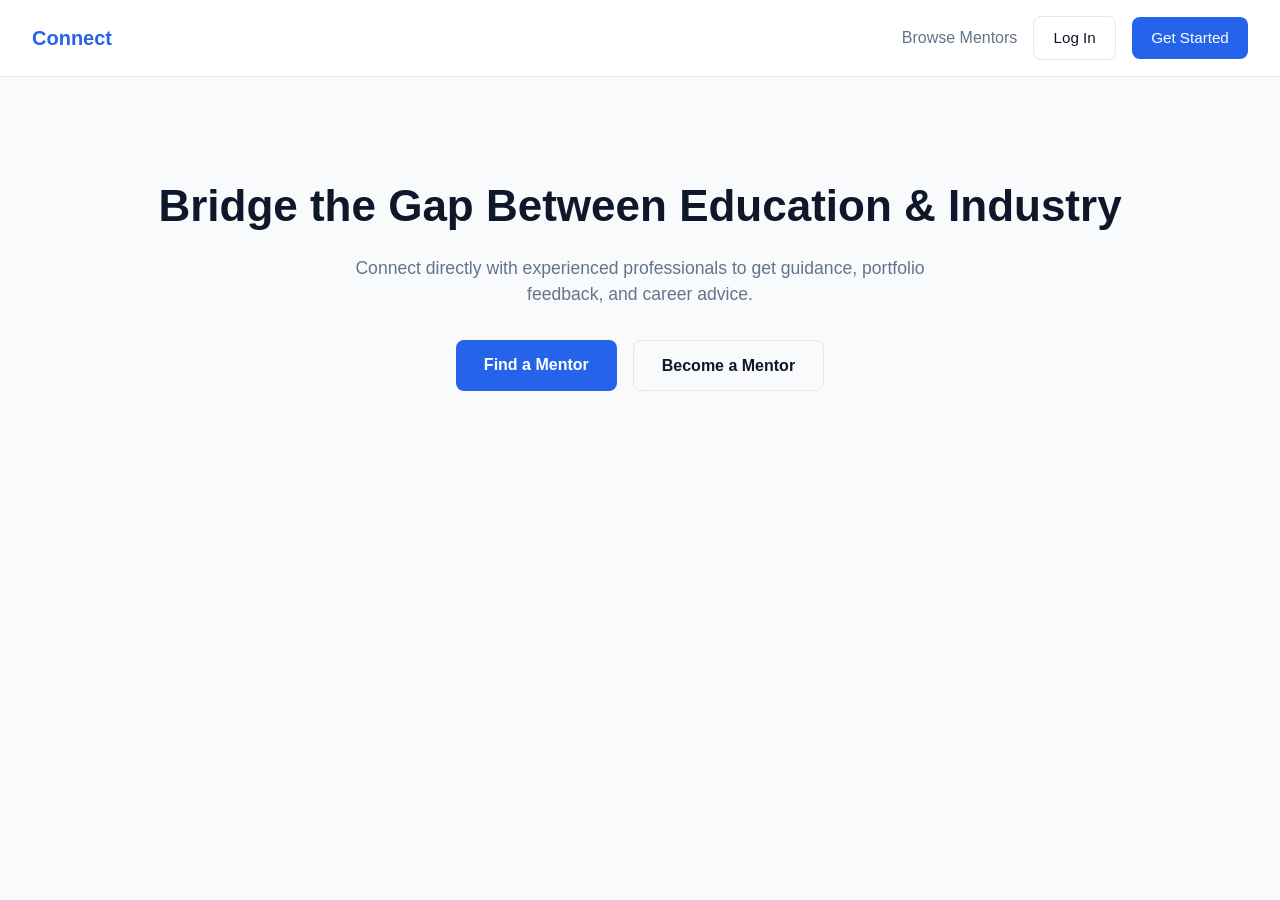
==== index.html @ aa66d470 "added frontend withdummy data" ====
<!DOCTYPE html>
<html lang="en">
<head>
  <meta charset="UTF-8">
  <meta name="viewport" content="width=device-width, initial-scale=1.0">
  <title>Connect | Mentorship Platform</title>
  <link rel="stylesheet" href="assets/css/style.css">
</head>
<body>

  <nav class="navbar">
    <a href="index.html" class="brand">Connect</a>
    <div class="nav-links">
      <a href="browse.html">Browse Mentors</a>
      <a href="login.html" class="btn btn-outline">Log In</a>
      <a href="register.html" class="btn btn-primary">Get Started</a>
    </div>
  </nav>

  <main class="container">
    <div style="text-align: center; padding: 4rem 1rem;">
      <h1 style="font-size: 2.75rem; margin-bottom: 1rem;">Bridge the Gap Between Education & Industry</h1>
      <p style="color: var(--text-muted); max-width: 650px; margin: 0 auto 2rem; font-size: 1.1rem;">
        Connect directly with experienced professionals to get guidance, portfolio feedback, and career advice.
      </p>
      <div style="display: flex; gap: 1rem; justify-content: center;">
        <a href="register.html" class="btn btn-primary" style="padding: 0.8rem 1.75rem; font-size: 1rem;">Find a Mentor</a>
        <a href="register.html" class="btn btn-outline" style="padding: 0.8rem 1.75rem; font-size: 1rem;">Become a Mentor</a>
      </div>
    </div>
  </main>

</body>
</html>
---- assets/css/style.css ----
/* Mobile Optimization */
@media (max-width: 768px) {
  .navbar {
    flex-direction: column;
    gap: 1rem;
    padding: 1rem;
  }

  .nav-links {
    width: 100%;
    justify-content: center;
    flex-wrap: wrap;
    gap: 0.5rem;
  }
  
  .nav-links a {
    text-align: center;
  }

  /* Shrinks buttons slightly on small screens */
  .btn {
    padding: 0.5rem 1rem; 
  }

  /* Ensures the two hero buttons stack if the screen is too narrow */
  main div[style*="display: flex"] {
    flex-wrap: wrap;
  }
}


:root {
  --primary: #2563eb;
  --primary-hover: #1d4ed8;
  --bg-main: #f8fafc;
  --surface: #ffffff;
  --text-dark: #0f172a;
  --text-muted: #64748b;
  --border: #e2e8f0;
  --shadow: 0 4px 6px -1px rgba(0, 0, 0, 0.1), 0 2px 4px -2px rgba(0, 0, 0, 0.1);
  --radius: 8px;
}

* {
  box-sizing: border-box;
  margin: 0;
  padding: 0;
  font-family: -apple-system, BlinkMacSystemFont, "Segoe UI", Roboto, Oxygen, Ubuntu, Cantarell, sans-serif;
}

body {
  background-color: var(--bg-main);
  color: var(--text-dark);
  line-height: 1.5;
  min-height: 100vh;
  display: flex;
  flex-direction: column;
}

/* Navbar */
.navbar {
  background: var(--surface);
  border-bottom: 1px solid var(--border);
  padding: 1rem 2rem;
  display: flex;
  justify-content: space-between;
  align-items: center;
}

.brand {
  font-size: 1.25rem;
  font-weight: 700;
  color: var(--primary);
  text-decoration: none;
}

.nav-links {
  display: flex;
  gap: 1rem;
  align-items: center;
}

.nav-links a {
  text-decoration: none;
  color: var(--text-muted);
  font-weight: 500;
  transition: color 0.2s;
}

.nav-links a:hover {
  color: var(--primary);
}

/* Base Layout Containers */
.container {
  max-width: 1100px;
  margin: 2rem auto;
  padding: 0 1rem;
  width: 100%;
  flex: 1;
}

/* Buttons */
.btn {
  display: inline-block;
  padding: 0.6rem 1.2rem;
  border-radius: var(--radius);
  font-weight: 600;
  text-decoration: none;
  cursor: pointer;
  border: none;
  font-size: 0.95rem;
  transition: all 0.2s ease;
}

.btn-primary {
  background: var(--primary);
  color: white;
}

.btn-primary:hover {
  background: var(--primary-hover);
}

.btn-outline {
  border: 1px solid var(--border);
  background: transparent;
  color: var(--text-dark);
}

.btn-outline:hover {
  background: var(--bg-main);
}

.btn-danger {
  background: #ef4444;
  color: white;
}

.btn-danger:hover {
  background: #dc2626;
}

/* Form Styles */
.auth-card {
  max-width: 420px;
  margin: 3rem auto;
  background: var(--surface);
  padding: 2rem;
  border-radius: var(--radius);
  border: 1px solid var(--border);
  box-shadow: var(--shadow);
}

.form-group {
  margin-bottom: 1.25rem;
}

.form-group label {
  display: block;
  font-size: 0.875rem;
  font-weight: 600;
  margin-bottom: 0.4rem;
}

.form-control {
  width: 100%;
  padding: 0.65rem 0.85rem;
  border: 1px solid var(--border);
  border-radius: var(--radius);
  font-size: 0.95rem;
  outline: none;
}

.form-control:focus {
  border-color: var(--primary);
}

/* Grid & Cards */
.grid-3 {
  display: grid;
  grid-template-columns: repeat(auto-fill, minmax(300px, 1fr));
  gap: 1.5rem;
  margin-top: 1.5rem;
}

.card {
  background: var(--surface);
  border: 1px solid var(--border);
  border-radius: var(--radius);
  padding: 1.5rem;
  box-shadow: var(--shadow);
}

.card-title {
  font-size: 1.15rem;
  font-weight: 700;
  margin-bottom: 0.25rem;
}

.card-subtitle {
  color: var(--primary);
  font-size: 0.875rem;
  font-weight: 600;
  margin-bottom: 0.75rem;
}

/* Badges */
.badge {
  display: inline-block;
  padding: 0.25rem 0.6rem;
  font-size: 0.75rem;
  font-weight: 700;
  border-radius: 9999px;
  text-transform: uppercase;
}

.badge-pending {
  background: #fef3c7;
  color: #d97706;
}

.badge-accepted {
  background: #dcfce7;
  color: #15803d;
}

.badge-declined {
  background: #fee2e2;
  color: #b91c1c;
}

.nav-links a.btn-primary {
  color: #ffffff;
}

.nav-links a.btn-outline {
  color: var(--text-dark);
}
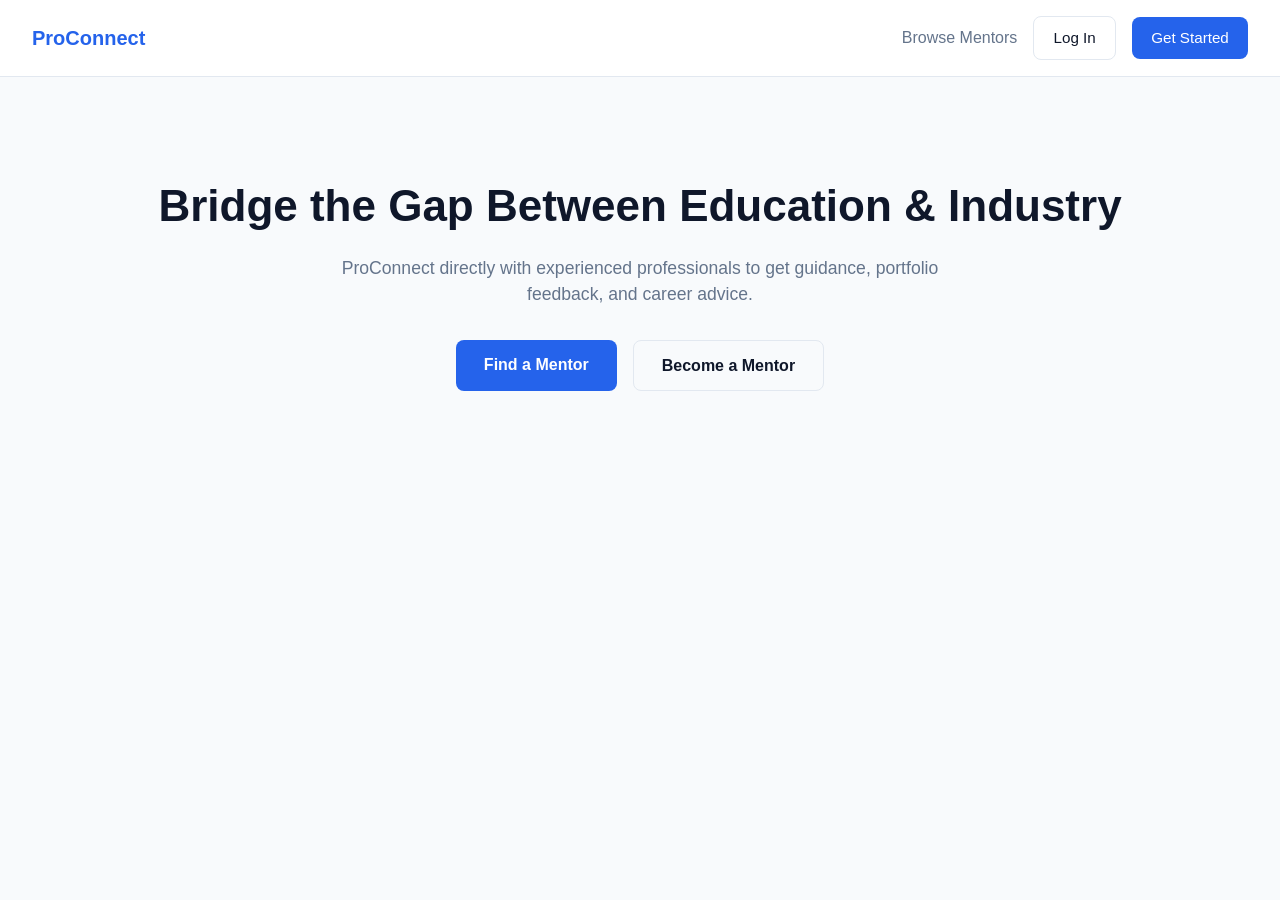
==== commit d8933312: "renamed to proconnect" ====
--- a/index.html
+++ b/index.html
@@ -3,13 +3,13 @@
 <head>
   <meta charset="UTF-8">
   <meta name="viewport" content="width=device-width, initial-scale=1.0">
-  <title>Connect | Mentorship Platform</title>
+  <title>ProConnect | Mentorship Platform</title>
   <link rel="stylesheet" href="assets/css/style.css">
 </head>
 <body>
 
   <nav class="navbar">
-    <a href="index.html" class="brand">Connect</a>
+    <a href="index.html" class="brand">ProConnect</a>
     <div class="nav-links">
       <a href="browse.html">Browse Mentors</a>
       <a href="login.html" class="btn btn-outline">Log In</a>
@@ -21,7 +21,7 @@
     <div style="text-align: center; padding: 4rem 1rem;">
       <h1 style="font-size: 2.75rem; margin-bottom: 1rem;">Bridge the Gap Between Education & Industry</h1>
       <p style="color: var(--text-muted); max-width: 650px; margin: 0 auto 2rem; font-size: 1.1rem;">
-        Connect directly with experienced professionals to get guidance, portfolio feedback, and career advice.
+        ProConnect directly with experienced professionals to get guidance, portfolio feedback, and career advice.
       </p>
       <div style="display: flex; gap: 1rem; justify-content: center;">
         <a href="register.html" class="btn btn-primary" style="padding: 0.8rem 1.75rem; font-size: 1rem;">Find a Mentor</a>
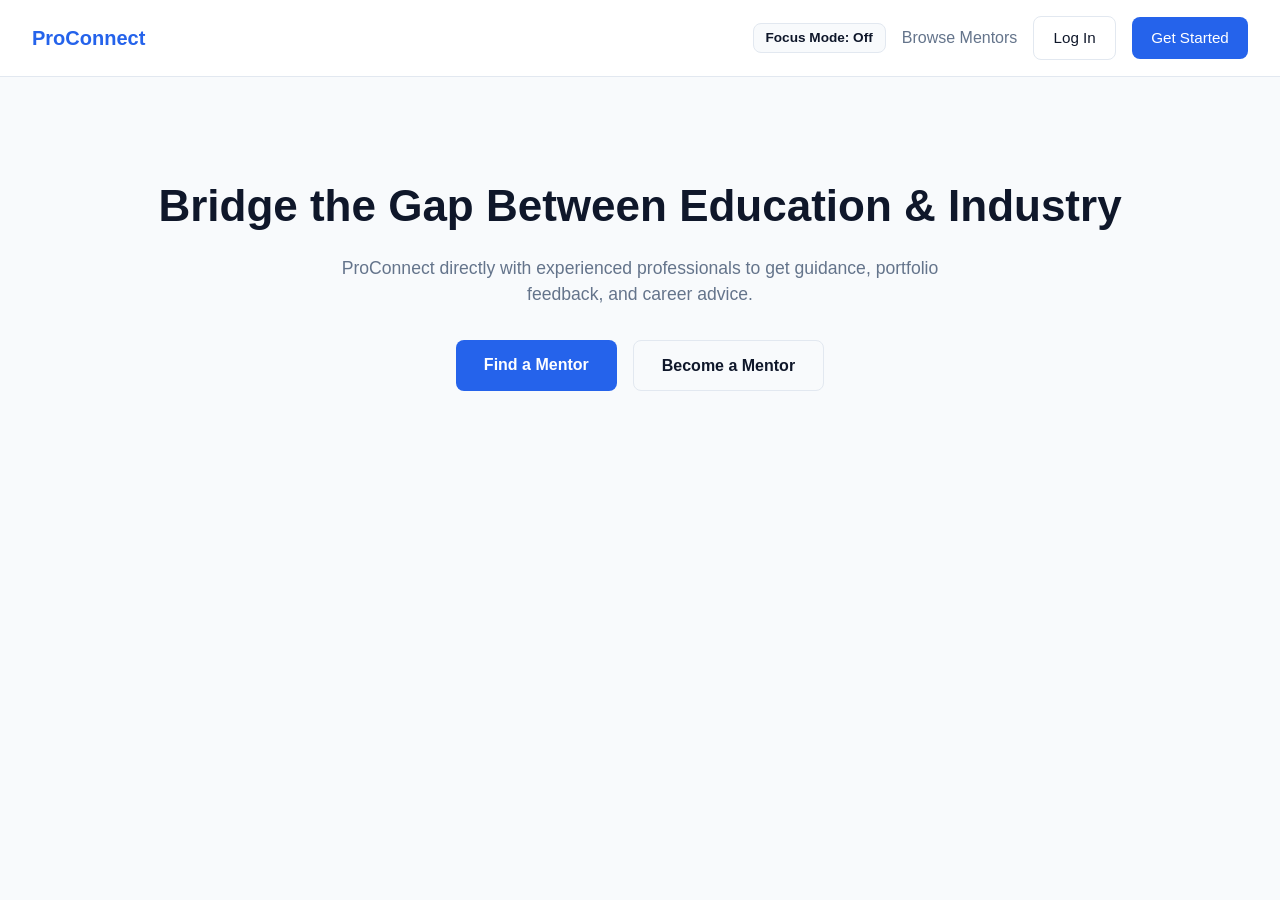
==== commit 7a26c82e: "Complete responsive frontend and toggleable keyboard focus mode" ====
--- a/index.html
+++ b/index.html
@@ -30,5 +30,6 @@
     </div>
   </main>
 
+  <script src="assets/js/accessibility.js"></script>
 </body>
 </html>
--- a/assets/css/style.css
+++ b/assets/css/style.css
@@ -1,34 +1,3 @@
-/* Mobile Optimization */
-@media (max-width: 768px) {
-  .navbar {
-    flex-direction: column;
-    gap: 1rem;
-    padding: 1rem;
-  }
-
-  .nav-links {
-    width: 100%;
-    justify-content: center;
-    flex-wrap: wrap;
-    gap: 0.5rem;
-  }
-  
-  .nav-links a {
-    text-align: center;
-  }
-
-  /* Shrinks buttons slightly on small screens */
-  .btn {
-    padding: 0.5rem 1rem; 
-  }
-
-  /* Ensures the two hero buttons stack if the screen is too narrow */
-  main div[style*="display: flex"] {
-    flex-wrap: wrap;
-  }
-}
-
-
 :root {
   --primary: #2563eb;
   --primary-hover: #1d4ed8;
@@ -91,6 +60,14 @@
   color: var(--primary);
 }
 
+.nav-links a.btn-primary {
+  color: #ffffff;
+}
+
+.nav-links a.btn-outline {
+  color: var(--text-dark);
+}
+
 /* Base Layout Containers */
 .container {
   max-width: 1100px;
@@ -230,10 +207,88 @@
   color: #b91c1c;
 }
 
-.nav-links a.btn-primary {
-  color: #ffffff;
-}
-
-.nav-links a.btn-outline {
-  color: var(--text-dark);
+/* =========================================
+   Toggleable Keyboard & Focus Accessibility
+   ========================================= */
+
+.a11y-toggle {
+  background: var(--bg-main);
+  color: var(--text-dark);
+  border: 1px solid var(--border);
+  border-radius: var(--radius);
+  padding: 0.4rem 0.75rem;
+  font-size: 0.85rem;
+  font-weight: 600;
+  cursor: pointer;
+  transition: all 0.2s ease;
+}
+
+.a11y-toggle:hover {
+  border-color: var(--primary);
+}
+
+.a11y-toggle[aria-pressed="true"] {
+  background: #0f172a;
+  color: #facc15;
+  border-color: #0f172a;
+}
+
+/* Skip Link (Hidden off-screen until Tab is pressed) */
+.skip-link {
+  position: absolute;
+  top: -100px;
+  left: 1rem;
+  background: #0f172a;
+  color: #facc15;
+  padding: 0.75rem 1.25rem;
+  border-radius: var(--radius);
+  font-weight: 700;
+  text-decoration: none;
+  z-index: 1000;
+  transition: top 0.2s ease;
+}
+
+body.focus-assist .skip-link:focus {
+  top: 1rem;
+}
+
+/* High-Visibility Focus Indicators (Active when Focus Mode is ON) */
+body.focus-assist a:focus,
+body.focus-assist button:focus,
+body.focus-assist input:focus,
+body.focus-assist select:focus {
+  outline: 3px solid #f59e0b !important;
+  outline-offset: 3px !important;
+  box-shadow: 0 0 0 5px rgba(245, 158, 11, 0.25);
+}
+
+/* =========================================
+   Mobile Optimization (Must stay at bottom)
+   ========================================= */
+
+@media (max-width: 768px) {
+  .navbar {
+    flex-direction: column;
+    gap: 1rem;
+    padding: 1rem;
+  }
+
+  .nav-links {
+    width: 100%;
+    justify-content: center;
+    flex-wrap: wrap;
+    gap: 0.5rem;
+  }
+  
+  .nav-links a {
+    text-align: center;
+  }
+
+  .btn {
+    padding: 0.5rem 1rem; 
+  }
+
+  main div[style*="display: flex"] {
+    flex-wrap: wrap;
+  }
 }
